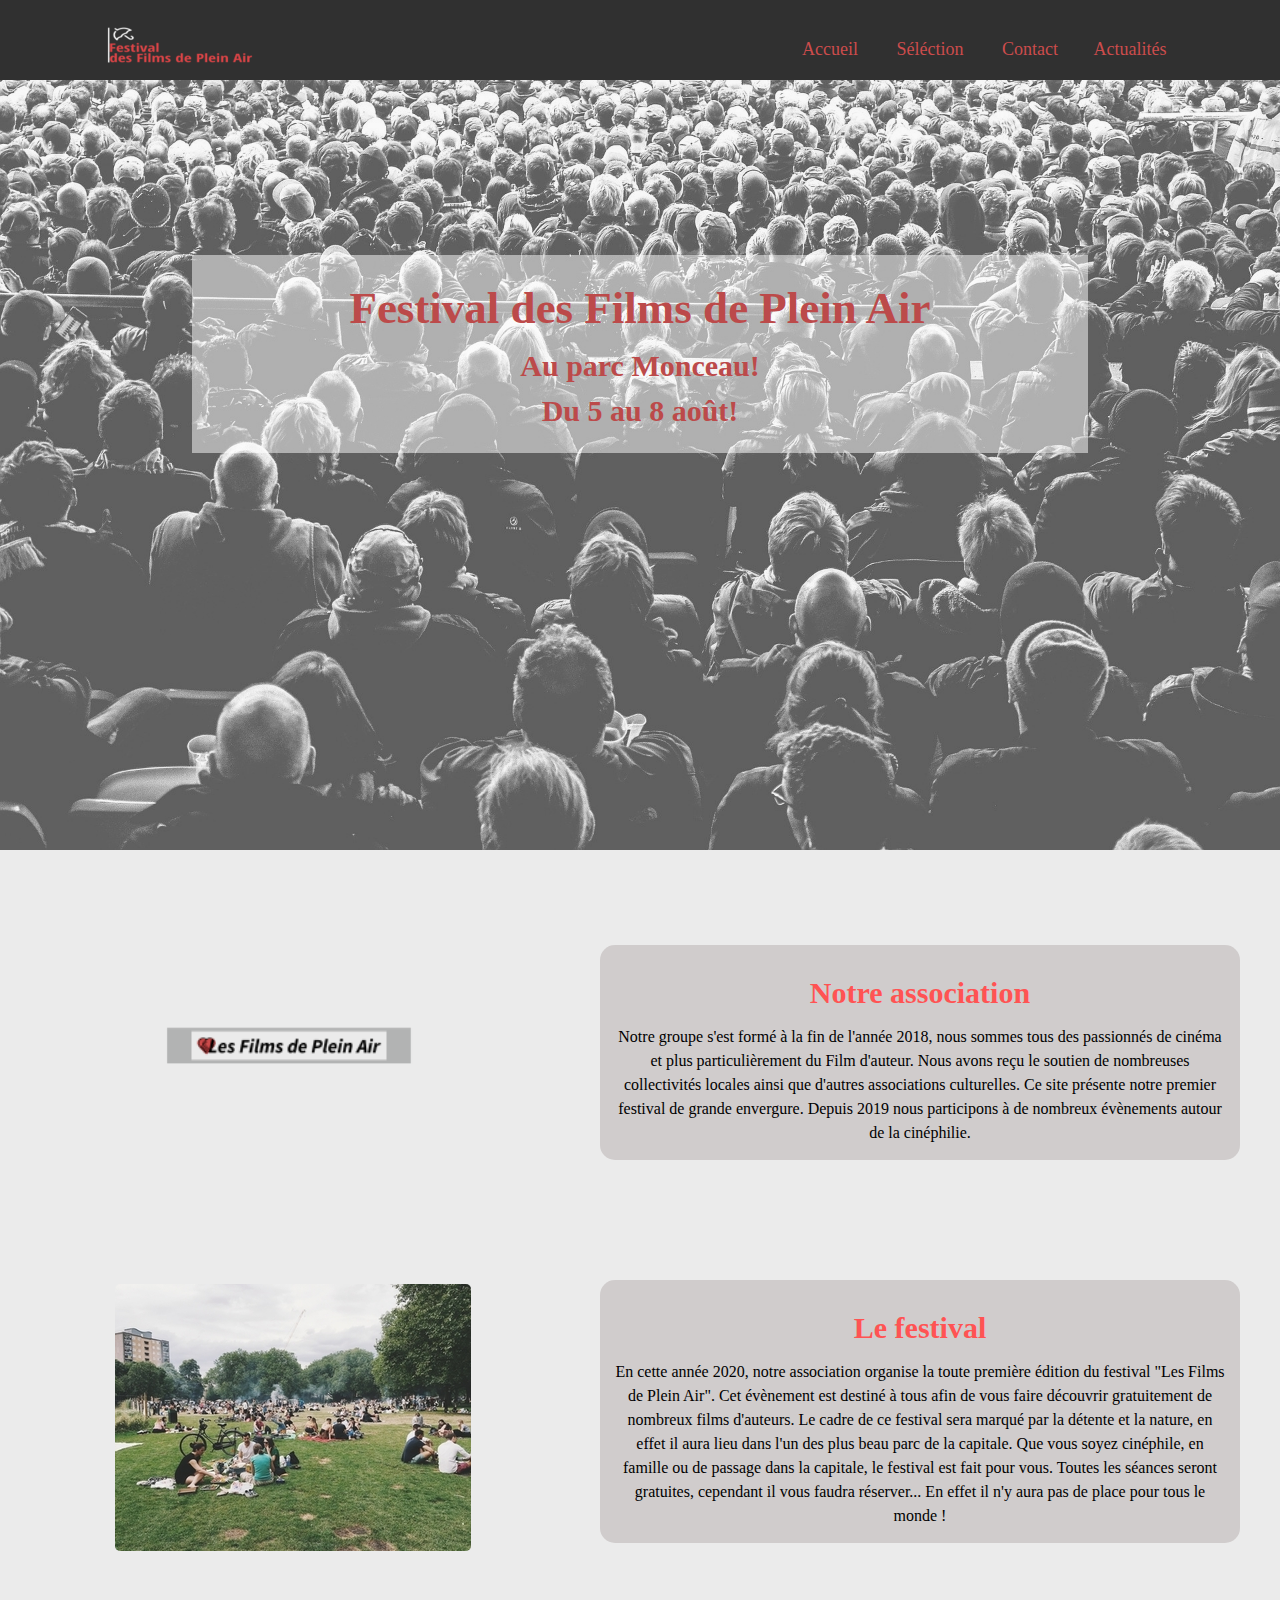
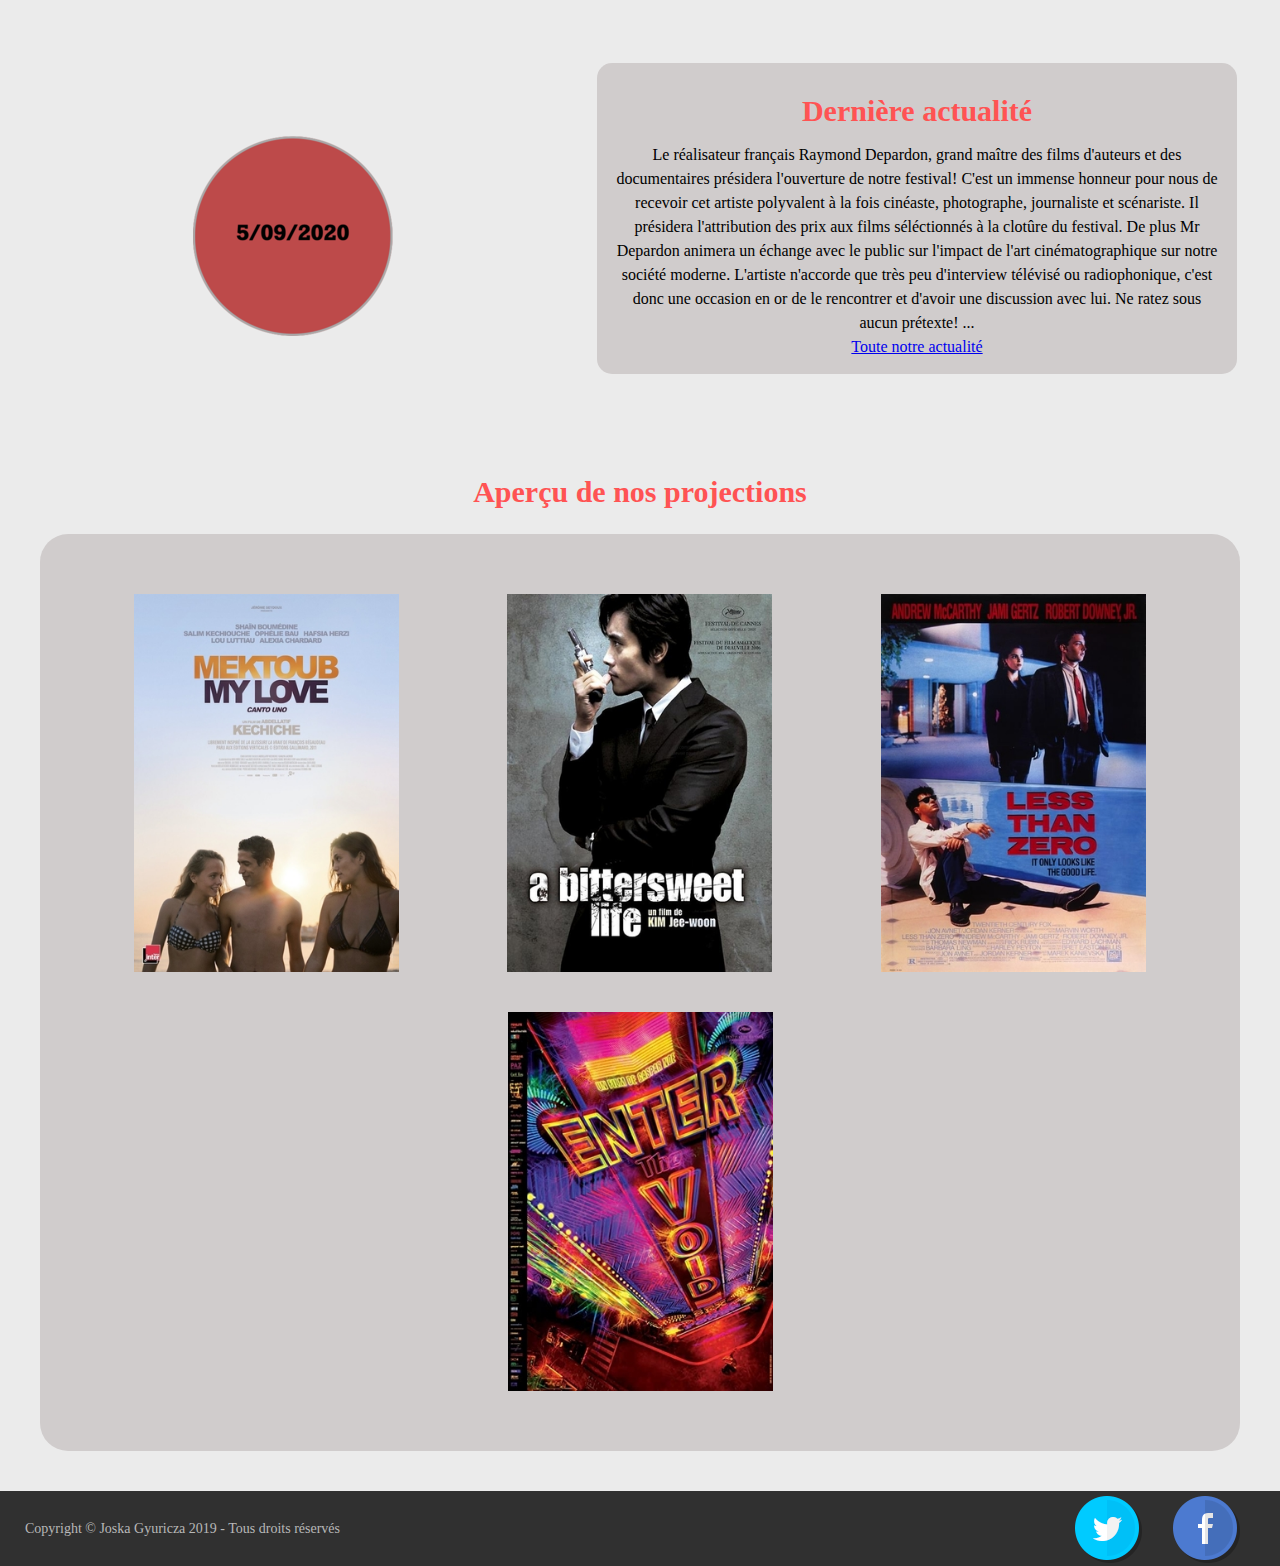
==== festival/index.html @ cb0e7408 "Initial commit" ====
<!DOCTYPE html>
<html lang="fr">
<head>
    <meta charset="utf-8">
    <meta name="viewport" content="width=device-width, initial-scale=1">
    <link rel="stylesheet"  href="css/reset.css">
    <link rel="stylesheet"   href="css/style_mobile.css">
    <link rel="stylesheet"  media="screen and (min-width: 500px)" href="css/style_tablet.css">
    <link rel="stylesheet"  media="screen and (min-width: 769px)"  href="css/style_V2.css">



    <title>festival des Films de Plein air</title>
</head>

<body>

<header class="navbar_complete">

    <a class="navbar_brand" href="index.html"><img src="images/logo/logo_festival2.png" alt="logo du festival"/></a>

    <nav class="navbar_collapse">
        <ul>
            <li><a href="index.html">Accueil</a></li>
            <li><a href="selection.html">Séléction</a></li>
            <li><a href="contact.html">Contact</a></li>
            <li><a href="actualites.html">Actualités</a></li>
        </ul>
    </nav>


</header>



<section class="head_picture">
    <img class="opacity_picture" src="images/logo/header.jpg" alt="image du festival">
    <div id="insert">
        <h1>Festival des Films de Plein Air</h1>
        <h2>Au parc Monceau!<br/>Du 5 au 8 août!</h2>
    </div>
</section>

<!-- Présentation du festival !-->


<article class="block-test">

    <img class="association_logo" src="images/logo/logo_association.png" alt="logo de l'association"/>

    <div class="block_text">
        <h3 class="title_general">Notre association</h3>
        <p>Notre groupe s'est formé à la fin de l'année 2018,
            nous sommes tous des passionnés de cinéma et plus
            particulièrement du Film d'auteur. Nous avons reçu
            le soutien de nombreuses collectivités locales ainsi que d'autres
            associations culturelles. Ce site présente notre premier
            festival de grande envergure. Depuis 2019 nous
            participons à de nombreux évènements autour de la cinéphilie.

        </p>
    </div>


</article>


<article class="block-test">

    <img class="festival_logo" src="images/logo/logo_event.jpg" alt="logo du festival"/>


    <div class="block_text">

        <h3 class="title_general">Le festival</h3>
        <p>En cette année 2020, notre association organise la toute première édition du festival "Les Films de
            Plein
            Air".
            Cet évènement est destiné à tous afin de vous faire découvrir gratuitement de nombreux films
            d'auteurs.
            Le cadre de ce festival sera marqué par la détente et la nature, en effet il aura lieu dans l'un des
            plus
            beau parc de la capitale. Que vous soyez cinéphile, en famille ou de passage dans la capitale, le
            festival
            est fait pour vous.
            Toutes les séances seront gratuites, cependant il vous faudra réserver... En effet il n'y aura pas de
            place
            pour tous le monde !</p>
    </div>

</article>

<article class="block-test">

    <img class="circle_actu" src="images/logo/circle_red.png" alt="cercle actu"/>


    <div class="block_text">

        <h3 class="title_general">Dernière actualité</h3>
        <p>Le réalisateur français Raymond Depardon, grand maître des films d'auteurs et des documentaires présidera
            l'ouverture de notre festival! C'est un immense honneur pour nous de recevoir cet artiste polyvalent à la
            fois
            cinéaste, photographe, journaliste et scénariste. Il présidera l'attribution des prix aux films
            séléctionnés à
            la clotûre du festival. De plus Mr Depardon animera un échange avec le public sur l'impact de l'art
            cinématographique sur notre société moderne. L'artiste n'accorde que très peu d'interview télévisé ou
            radiophonique, c'est donc une occasion en or de le rencontrer et d'avoir une discussion avec lui. Ne
            ratez
            sous aucun prétexte! ... <br> <a href="actualites.html"> Toute notre actualité </a>
        </p>
    </div>
</article>





<h3 class="title_general">Aperçu de nos projections</h3>

<section class="overview">

    <a class="overview_element" href="info_film.html">
        <img src="images/affiche/mektoub.jpg" alt="mektoub_my_love"/>
    </a>

    <a class="overview_element" href="bittersweet.html">
        <img src="images/affiche/bittersweet_life.jpg" alt="bittersweet_life">
    </a>
    <a class="overview_element" href="info_film.html">
        <img src="images/affiche/less_than_zero.jpg" alt="less_than_zero">
    </a>

    <a class="overview_element" href="info_film.html">
        <img src="images/affiche/enter_the_void.jpg" alt="less_than_zero">
    </a>


</section>
</body>
</html>


<footer class="footer_complete">

    <p class="copyright">Copyright © Joska Gyuricza 2019 - Tous droits réservés</p>
    <div class="footer_social">
        <a href="info_film.html"><img src="images/logo/logo_twitter.png" alt="twitter"></a>
        <a href="info_film.html"><img src="images/logo/logo_fb.png" alt="Facebook"></a>
    </div>


</footer>
---- festival/css/style_mobile.css ----
/****************************************************
 ****************************************************
 *                    COMMUNS À TOUTES LES PAGES
 ****************************************************
****************************************************/


/****************************************************
 *                    STYLE GÉNÉRAL
 ****************************************************/

body {
    font-family: Rockwell, serif;
    background-color: #EBEBEB;
}

.title_general {
    text-align: center;
    font-size: 30px;
    font-family: Rockwell, serif;
    color: #FF5353;
    text-decoration: none;
    margin: 10px 10px 10px 10px;
}

.title_page {
    text-align: center;
    font-size: 30px;
    font-family: Rockwell, serif;
    color: #FF5353;
    text-decoration: none;
    margin: 150px 10px 10px 10px;
}

.block_general {
    display: flex;
    flex-direction: row;
    justify-content: center;
    justify-self: center;
    align-items: center;
    margin: 40px;
    padding: 15px 60px;
}

.block-test {
    display: block;
    width: 100%;
    margin: 70px auto;
    text-align: center;
}

.block_text {
    display: inline-block;
    width: 85%;
    margin: 25px;
    padding: 15px;
    border-radius: 15px;
    background-color: #D0CCCC;
}

/****************************************************
 *                    HEADER
 ****************************************************/

.navbar_complete {
    position: fixed;
    top: 0;
    left: 0;
    width: 100%;
    padding: 0 20px;
    height: 110px;
    flex-direction: column;
    justify-content: flex-start;
    align-items: center;
    z-index: 99999;
    background-color: #303030;
    display: flex;
}

.navbar_brand {
    height: 80px;
    margin-top: -20px;
}

.navbar_collapse ul {
    display: flex;
    list-style-type: none;
    padding: 0;
}


.navbar_collapse li a {
    width: 90px;
    font-size: 17px;
    display: inline-block;
    text-decoration: none;
    font-family: Rockwell, serif;
    color: #CC4C4C;
    text-align: center;
}

.navbar_collapse li a:hover {
    color: #D94648;
    transition-duration: 0.8s;
}

/****************************************************
 *                    FOOTER
 ****************************************************/

.footer_complete {
    width: 100%;
    height: 75px;
    background-color: #303030;
    color: white;
    display: flex;
    flex-direction: row;
    justify-content: space-between;
    align-items: center;
}

.footer_social {
    display: inline-flex;
    margin-right: 15px;
}

.footer_social a {
    margin-right: 20px;
}

.copyright {
    color: #B8B8B8;
    font-family: Rockwell, serif;
    font-size: 14px;
    margin-left: 25px;
}


/****************************************************
 ****************************************************
 *               SPÉCIFITÉS PAGES
 ****************************************************
****************************************************/


/****************************************************
 *                    INDEX
 ****************************************************/

/***************IMAGE D'ACCUEIL**********************/
.head_picture {
    margin-top: 110px;
    font-family: Rockwell, serif;
    position: relative;
}

.opacity_picture {
    opacity: 0.7;
}

#insert {
    top: 18%;
    padding: 5px;
    width: 80%;
    position: absolute;
    left: 50%;
    transform: translate(-50%, 0);
    background-color: rgba(255, 255, 255, 0.5);
    color: #bc4a4a;
}

#insert h1 {
    font-size: 30px;
    line-height: 45px;
    text-align: center;
}

#insert h2 {
    font-size: 24px;
    line-height: 40px;
    text-align: center;
}

.title_page a {
    text-align: center;
    font-size: 30px;
    font-family: Rockwell, serif;
    color: #FF5353;
    text-decoration: none;
    margin: 150px 10px 10px 10px;
}

.title_general a {
    text-decoration: none;
    color: #bc4a4a;
}

.title_general a:hover {
    color: #D94648;
    transition-duration: 0.3s;
}

.subtitle {
    text-align: center;
    margin-top: -5px;
    font-size: 15px;
}

/*************** BLOCK ILLUSTRATION*******************/
.association_logo {
    display: inline-block;
    margin: 16px 40px;
    width: 260px;
    align-items: center;
    vertical-align: center;
}

.festival_logo {
    width: 70%;
    display: inline-block;
    border-radius: 5px;
}

.circle_actu {
    display: inline-block;
    margin: 16px auto;
    height: 200px;
    width: 200px;
}

/***************** OVERWIEW ***************************/
.overview {
    margin: 20px 10px 40px;
    padding: 20px;
    display: flex;
    flex-direction: row;
    flex-wrap: wrap;
    justify-content: space-around;
    border-radius: 28px;
    background-color: #D0CCCC;
}

.overview_element {
    width: 90%;
    margin: 10px;
    padding: 5px;
    border-radius: 1px;
    flex-shrink: 1;
}

.overview_element:hover {
    opacity: 0.65;
    transition-duration: 0.3s;
}

/****************************************************
 *                    SELECTION
 ****************************************************/

.selection {
    padding: 5px;
    display: flex;
    flex-wrap: wrap;
    margin: 30px 30px 60px 30px;
    background-color: #D0CCCC;
    border-radius: 15px;
}

.film_poster {
    margin: 20px 10px;
    padding: 10px;
    width: 90%;
    background-color: #B8B8B8;
    border-radius: 15px;
}

.film_poster h4 {
    font-size: 15px;
    margin-top: 10px;
    text-align: center;
}

.film_poster:hover {
    opacity: 0.65;
    transition-duration: 0.3s;
}

/****************************************************
 *                    PAGE INFO FILM
 ****************************************************/

.film_poster_spe {
    width: 70%;
    margin: 20px auto;
    border-radius: 10px;
    padding: 10px;
}

.film_poster_spe:hover {
    opacity: 0.8;
    transition-duration: 0.3s;
}

.block_movie {
    width: 90%;
    padding: 20px;
    display: flex;
    flex-direction: column;
    flex-wrap: wrap;
    justify-content: space-between;
    margin: 15px auto;
    background-color: #B8B8B8;
    border-radius: 15px;
}

.synopsis {
    text-align: left;
    margin: 10px 0;
}

.title_reservation {
    text-align: center;
    font-size: 26px;
    margin: 10px 0 25px 0;
    text-decoration: underline;
}

.real_act {
    text-align: left;
    color: #bc4a4a;
    opacity: 0.8;
    margin: 15px 0 25px 0;
}

.reservation_date {
    margin: 10px 0;
    text-align: center;
    font-size: 20px;
}

.button
{
    display: block;
    margin: 0 auto 20px auto;
    background-color: #bc4a4a;
    color: white;
    font-size: 28px;
    width: 190px;
    border-radius: 10px;
    border: 1px solid white;
    PADDING: 4px;
    text-align: center;
}

/****************************************************
*                    ACTUALITÉS
****************************************************/

/******************FIL D'ACTUALITÉ******************/
.block-news {
    display: block;
    width: 90%;
    padding: 5px;
    margin: 60px 25px;
    border-radius: 15px;
    background-color: #D0CCCC;
}

.title_news {
    text-align: center;
    font-size: 25px;
}


.block-news .title_general {
    font-size: 20px;
}

.subtitle {
    font-size: 15px;
}

.text_article {
    line-height: 25px;
    letter-spacing: 1px;
}

.picture_article {
    width: 45%;
    float: right;
    border: 1px solid inherit;
    border-radius: 5px;
    margin: 10px;
}

/****************************************************
 *                    PAGE ACTU SPÉ
 ****************************************************/

.picture_article_specific {

    width: 45%;
    float: right;
    border: 1px solid inherit;
    border-radius: 5px;
    margin: 10px;
}

/****************************************************
 *                    PAGE CONTACT
 ****************************************************/

.practicle_informations {
    width: 90%;
    display: block;
    justify-content: left;
    margin: 40px auto;
    padding: 15px;
    border-radius: 15px;
    background-color: #B8B8B8;
}

.practicle_informations h3 {
    color: #bc4a4a;
    margin: 10px 0;
}

/****************************************************
 *                    CONTACT
 ****************************************************/

.form_organization {

    padding: 25px 25px 25px 10%;
    width: 96%;
    font-size: 11px;
    display: flex;
    flex-direction: column;
    align-items: center;
    justify-content: space-around;
    margin: 40px auto;
    background-color: #B8B8B8;
    border-radius: 15px;
}
.info_contact
{
    width: 90%;
}

input {
    width: 130px;
    margin: 6px 0;
    border-radius: 5px;
    border: 1px solid grey;
}

.message {
    margin-top: -9px;
    width: 85%;
    margin-right: 3%;
}

textarea {

    border: 1px solid grey;
    border-radius: 5px;
    color: grey;
    margin-top: 25px;
    max-width: 262px;
    max-height: 102px;
}
.indication {
    font-size: 10px;
    color: red;
    font-style: italic;
}
---- festival/css/style_tablet.css ----
/****************************************************
 ****************************************************
 *                    COMMUNS À TOUTES LES PAGES
 ****************************************************
****************************************************/


/****************************************************
 *                    STYLE GÉNÉRAL
 ****************************************************/

.block_text {
    width: 70%;
}

.subtitle {
    font-size: 18px;
}

/****************************************************
 *                    HEADER
 ****************************************************/

.navbar_complete {
    height: 120px;
}

.navbar_collapse {
    height: 40px;
}

.navbar_collapse li a {
    width: 165px;
    font-size: 24px;
}


/****************************************************
 ****************************************************
 *               SPÉCIFITÉS PAGES
 ****************************************************
****************************************************/



/****************************************************
 *                    INDEX
 ****************************************************/


/***************IMAGE D'ACCUEIL**********************/
.head_picture {
    margin-top: 118px;
}

#insert {
    top: 28%;
    padding: 20px;
    width: 70%;
}


/*************** OVERVIEW***************************/

.overview_element
{
    width: 273px;
}

/*************** BLOCK ILLUSTRATION*****************/
.festival_logo {
    margin: 20px 100px;
}

/****************************************************
 *                    SELECTION
 ****************************************************/

.film_poster {
    margin: 20px 20px;
    width: 42%;
    font-size: 11px;
    align-items: center;
    padding: 25px;
}

.film_poster h4 {
    font-size: 19px;
}


/****************************************************
*                    ACTUALITÉS
****************************************************/

/******************FIL D'ACTUALITÉ******************/
.block-news {
    width: auto;
}

.picture_article {
    width: 200px;
}

/****************************************************
 *                    CONTACT
 ****************************************************/

.form_organization {
    width: 80%;
    padding: 25px;
    flex-direction:row;
}

input {
    width: 200px;
}

textarea {
    width: 200px;
    max-height: 120px;
    min-height: 120px;
    max-width: 290px;
    min-width: 200px;
}

.message {
    margin-top: -28px;
    margin-right: auto;
    width: auto;
}
---- festival/css/style_V2.css ----
/****************************************************
 ****************************************************
 *                    COMMUN À TOUTES LES PAGES
 ****************************************************
****************************************************/


/****************************************************
 *                    STYLE GÉNÉRAL
 ****************************************************/

.subtitle {
    font-size: 20px;
}

.block_text {
    width: 50%;
}

/****************************************************
 *                    HEADER
 ****************************************************/

.navbar_complete {
    height: 80px;
    padding: 0 100px;
    flex-direction: row;
    justify-content: space-between;
}

.navbar_collapse li a {
    width: 100px;
    font-size: 18px;
}

/****************************************************
 ****************************************************
 *                   SPÉCIFICITÉS/PAGES
 ****************************************************
****************************************************/


/****************************************************
 *                    INDEX
 ****************************************************/

/***************IMAGE D'ACCUEIL**********************/
.head_picture
{
    margin-top:0;
}

#insert {
    position: absolute;
    top: 30%;
    padding: 20px;
}

#insert h1 {
    line-height: inherit;
    font-size: 45px;
}

#insert h2 {
    line-height: 45px;
    font-size: 30px;
}

/*************** BLOCK ILLUSTRATION*******************/
.association_logo {
    margin: 72px 148px;
}

.festival_logo {
    margin: -30px 100px;
    width: auto;

}

.circle_actu {
    margin: 16px 175px;
}

/***************** OVERWIEW ***************************/
.overview {
    margin: 20px 40px 40px 40px;
    padding: 40px;
}

.overview_element {
    width: 275px;
    margin: 15px;
}

/****************************************************
 *                    SELECTION
 ****************************************************/

.selection {
    padding: 10px;
}

.film_poster {
    margin: 20px 35px;
    padding: 30px;
    width: auto;
}

.film_poster h4 {
    margin-top: 35px;
}

/****************************************************
 *                    PAGE INFO FILM
 ****************************************************/

.film_poster_spe {
    margin: 20px auto;
    border-radius: 10px;
    padding: 10px;
    width: 340px;
}

.block_movie {
    padding: 35px;
    width: 70%;
}

/****************************************************
*                    ACTUALITÉS
****************************************************/

.block-news {
    width: 800px;
    margin: 25px auto;
    padding: 15px;
}

.picture_article {
    width: 230px;
}

.text_article {
    line-height: 30px;
}

/****************************************************
 *                    PAGE ACTU SPÉ
 ****************************************************/

.picture_article_specific {
    width: 230px;
}

/****************************************************
 *                    PAGE CONTACT
 ****************************************************/

.practicle_informations {
    width: 80%;
}

/****************************************************
 *                    CONTACT
 ****************************************************/

.form_organization {
    padding: 60px;
    width: 60%;
    font-size: 14px;
}

input {
    width: 286px;
}

textarea {
    max-height: 136px;
    min-height: 136px;
    max-width: 450px;
    min-width: 296px;
}

.indication {
    font-size: 10px;
    color: red;
    font-style: italic;
}
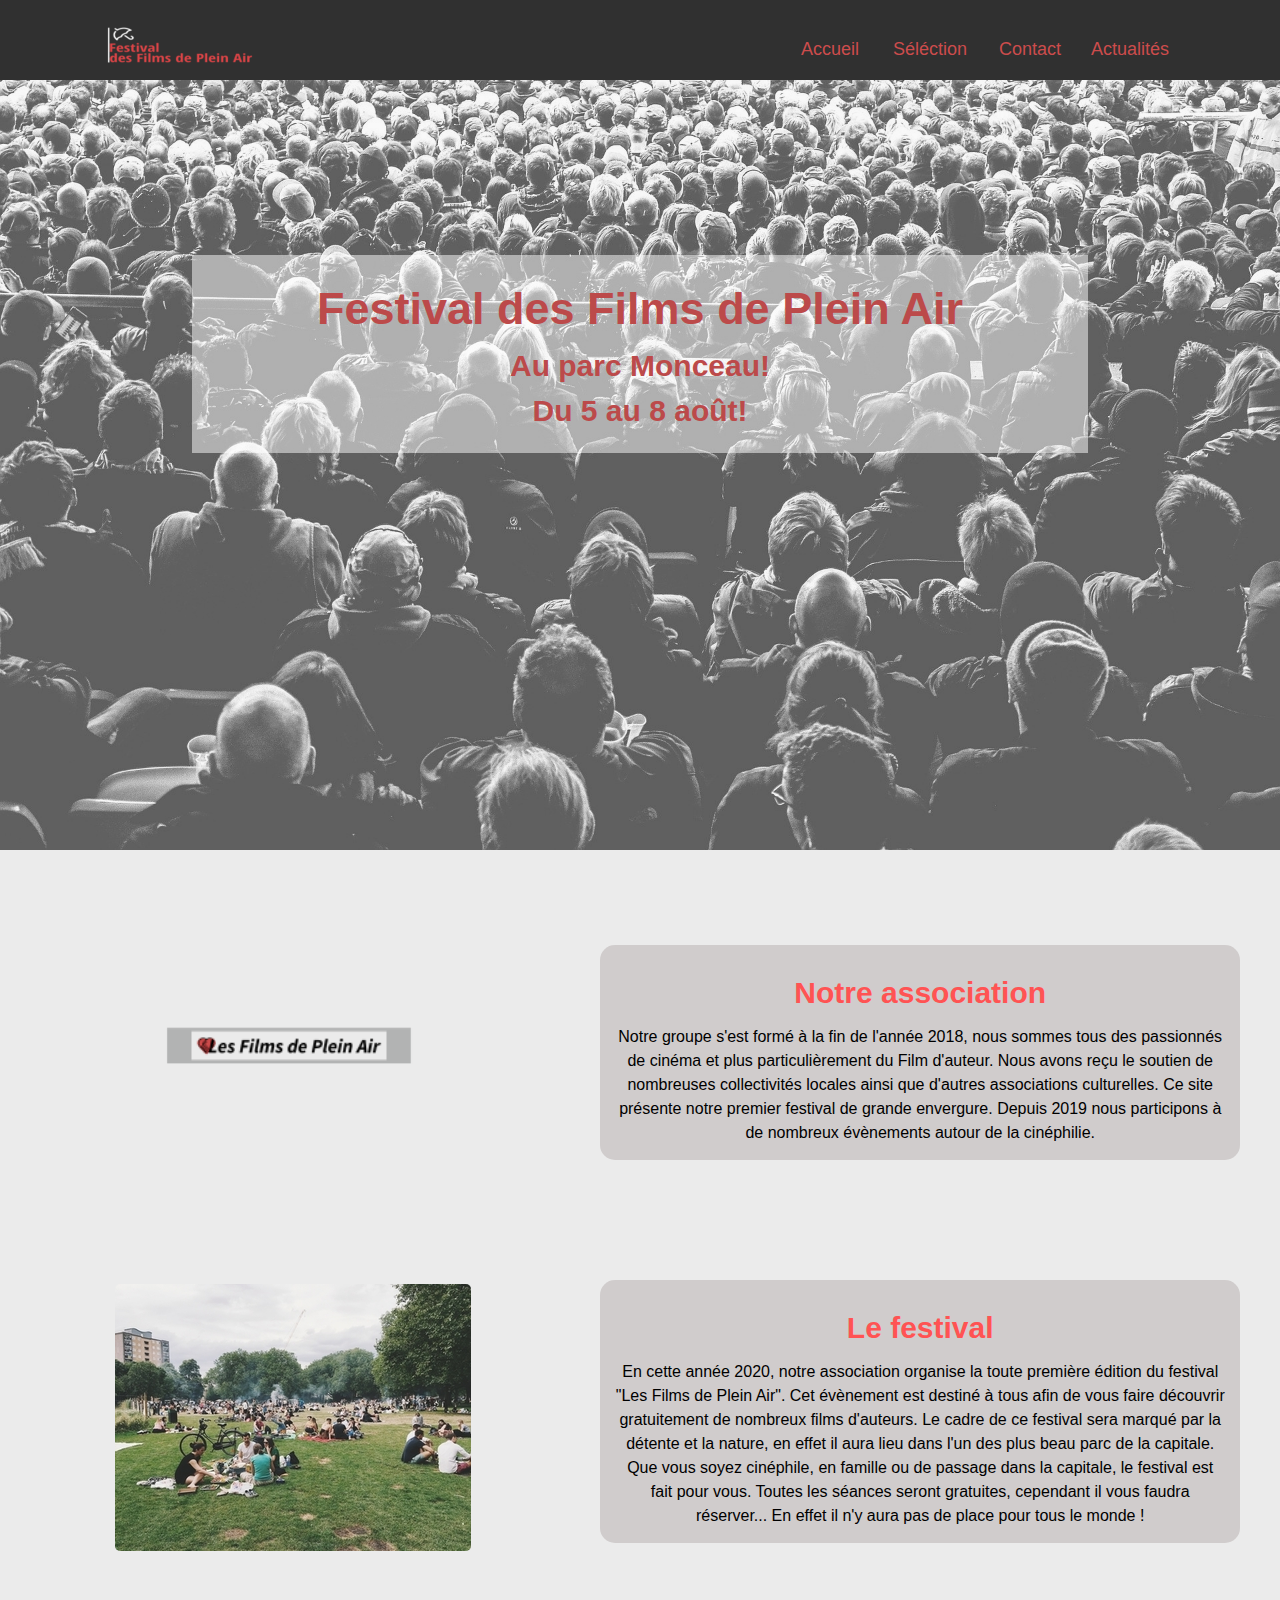
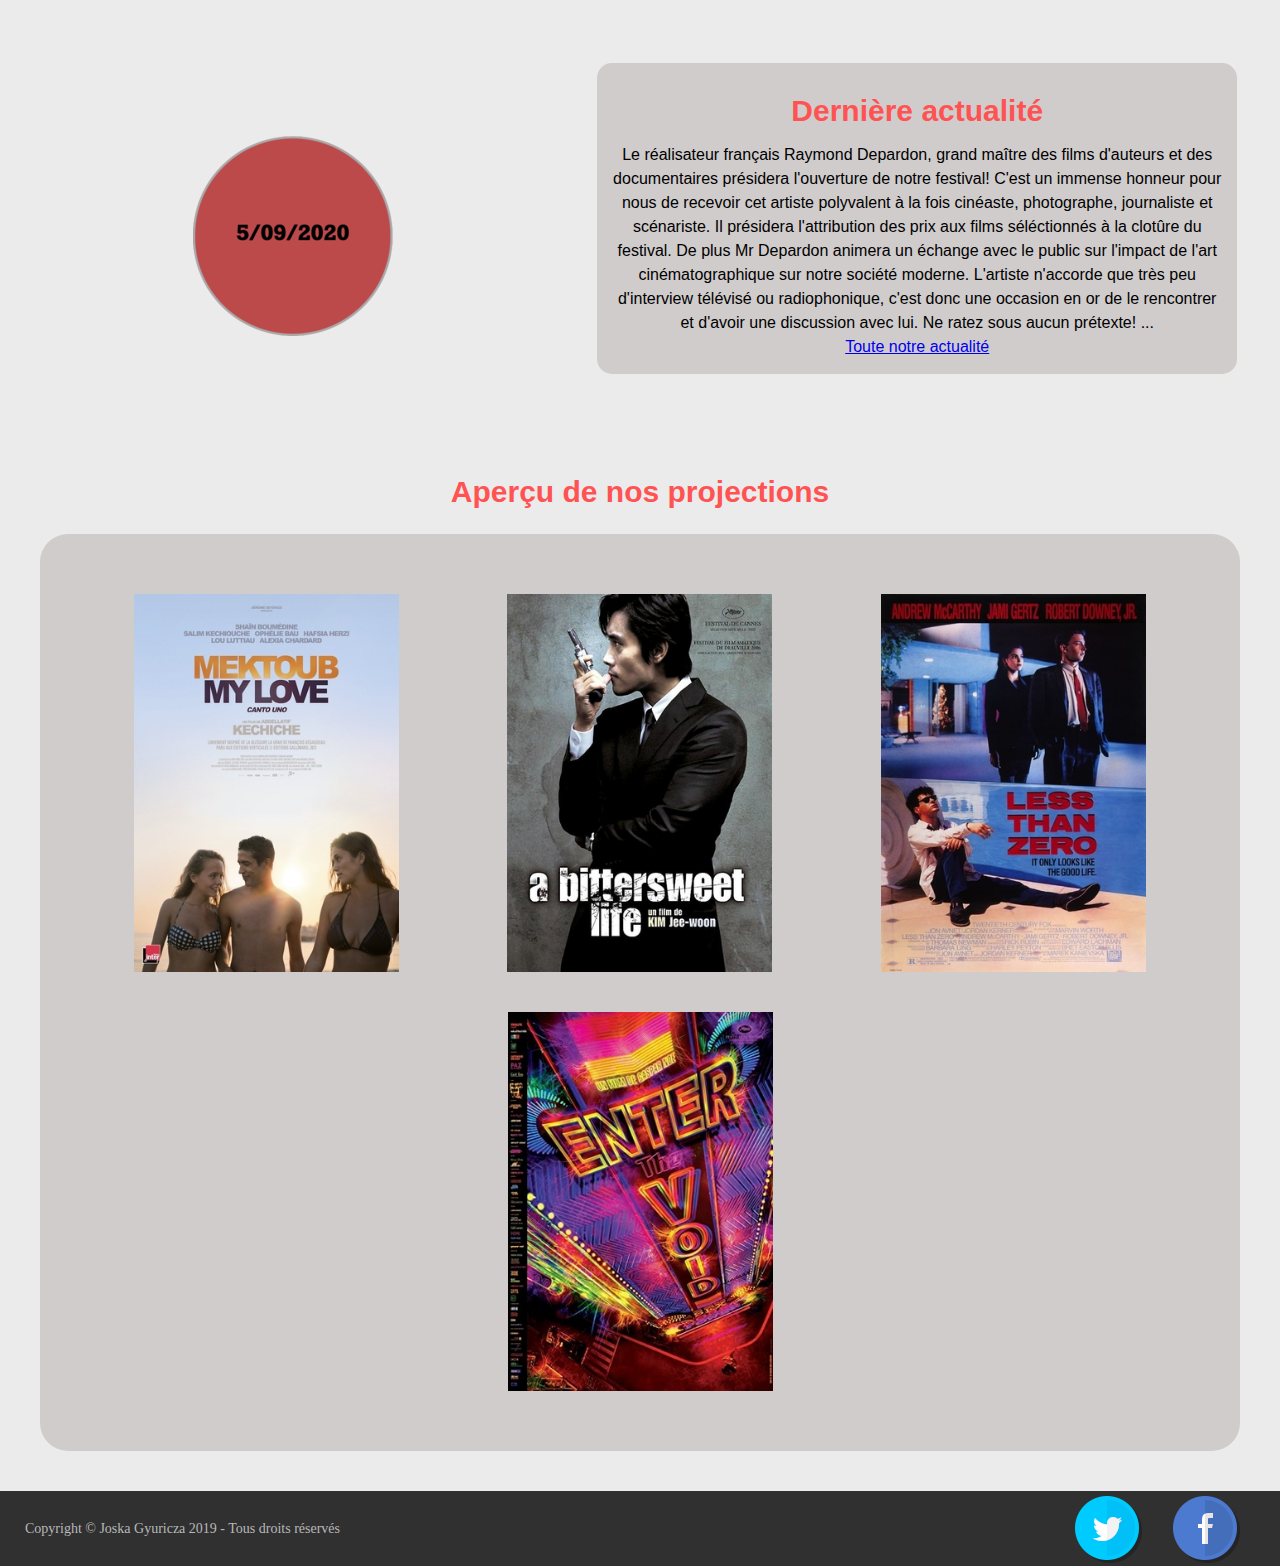
==== commit 43519a49: "Correct CSS" ====
--- a/festival/index.html
+++ b/festival/index.html
@@ -5,6 +5,9 @@
 <head>
     <meta charset="utf-8">
     <meta name="viewport" content="width=device-width, initial-scale=1">
+    <link rel="preconnect" href="https://fonts.googleapis.com">
+    <link rel="preconnect" href="https://fonts.gstatic.com" crossorigin>
+    <link href="https://fonts.googleapis.com/css2?family=Kameron:wght@400;700&display=swap" rel="stylesheet">
     <link rel="stylesheet"  href="css/reset.css">
     <link rel="stylesheet"   href="css/style_mobile.css">
     <link rel="stylesheet"  media="screen and (min-width: 500px)" href="css/style_tablet.css">
--- a/festival/css/style_mobile.css
+++ b/festival/css/style_mobile.css
@@ -10,14 +10,14 @@
  ****************************************************/
 
 body {
-    font-family: Rockwell, serif;
+    font-family: "Memphis", sans-serif;
     background-color: #EBEBEB;
 }
 
 .title_general {
     text-align: center;
     font-size: 30px;
-    font-family: Rockwell, serif;
+    font-family: "Memphis", sans-serif;
     color: #FF5353;
     text-decoration: none;
     margin: 10px 10px 10px 10px;
@@ -26,7 +26,7 @@
 .title_page {
     text-align: center;
     font-size: 30px;
-    font-family: Rockwell, serif;
+    font-family:"Memphis" , serif;
     color: #FF5353;
     text-decoration: none;
     margin: 150px 10px 10px 10px;
@@ -94,7 +94,7 @@
     font-size: 17px;
     display: inline-block;
     text-decoration: none;
-    font-family: Rockwell, serif;
+    font-family:"Memphis" , sans-serif;
     color: #CC4C4C;
     text-align: center;
 }
@@ -130,7 +130,7 @@
 
 .copyright {
     color: #B8B8B8;
-    font-family: Rockwell, serif;
+    font-family: "Memphis" , serif;
     font-size: 14px;
     margin-left: 25px;
 }
@@ -150,7 +150,7 @@
 /***************IMAGE D'ACCUEIL**********************/
 .head_picture {
     margin-top: 110px;
-    font-family: Rockwell, serif;
+    font-family:"Memphis" , sans-serif;
     position: relative;
 }
 
@@ -184,7 +184,7 @@
 .title_page a {
     text-align: center;
     font-size: 30px;
-    font-family: Rockwell, serif;
+    font-family:"Memphis" , serif;
     color: #FF5353;
     text-decoration: none;
     margin: 150px 10px 10px 10px;
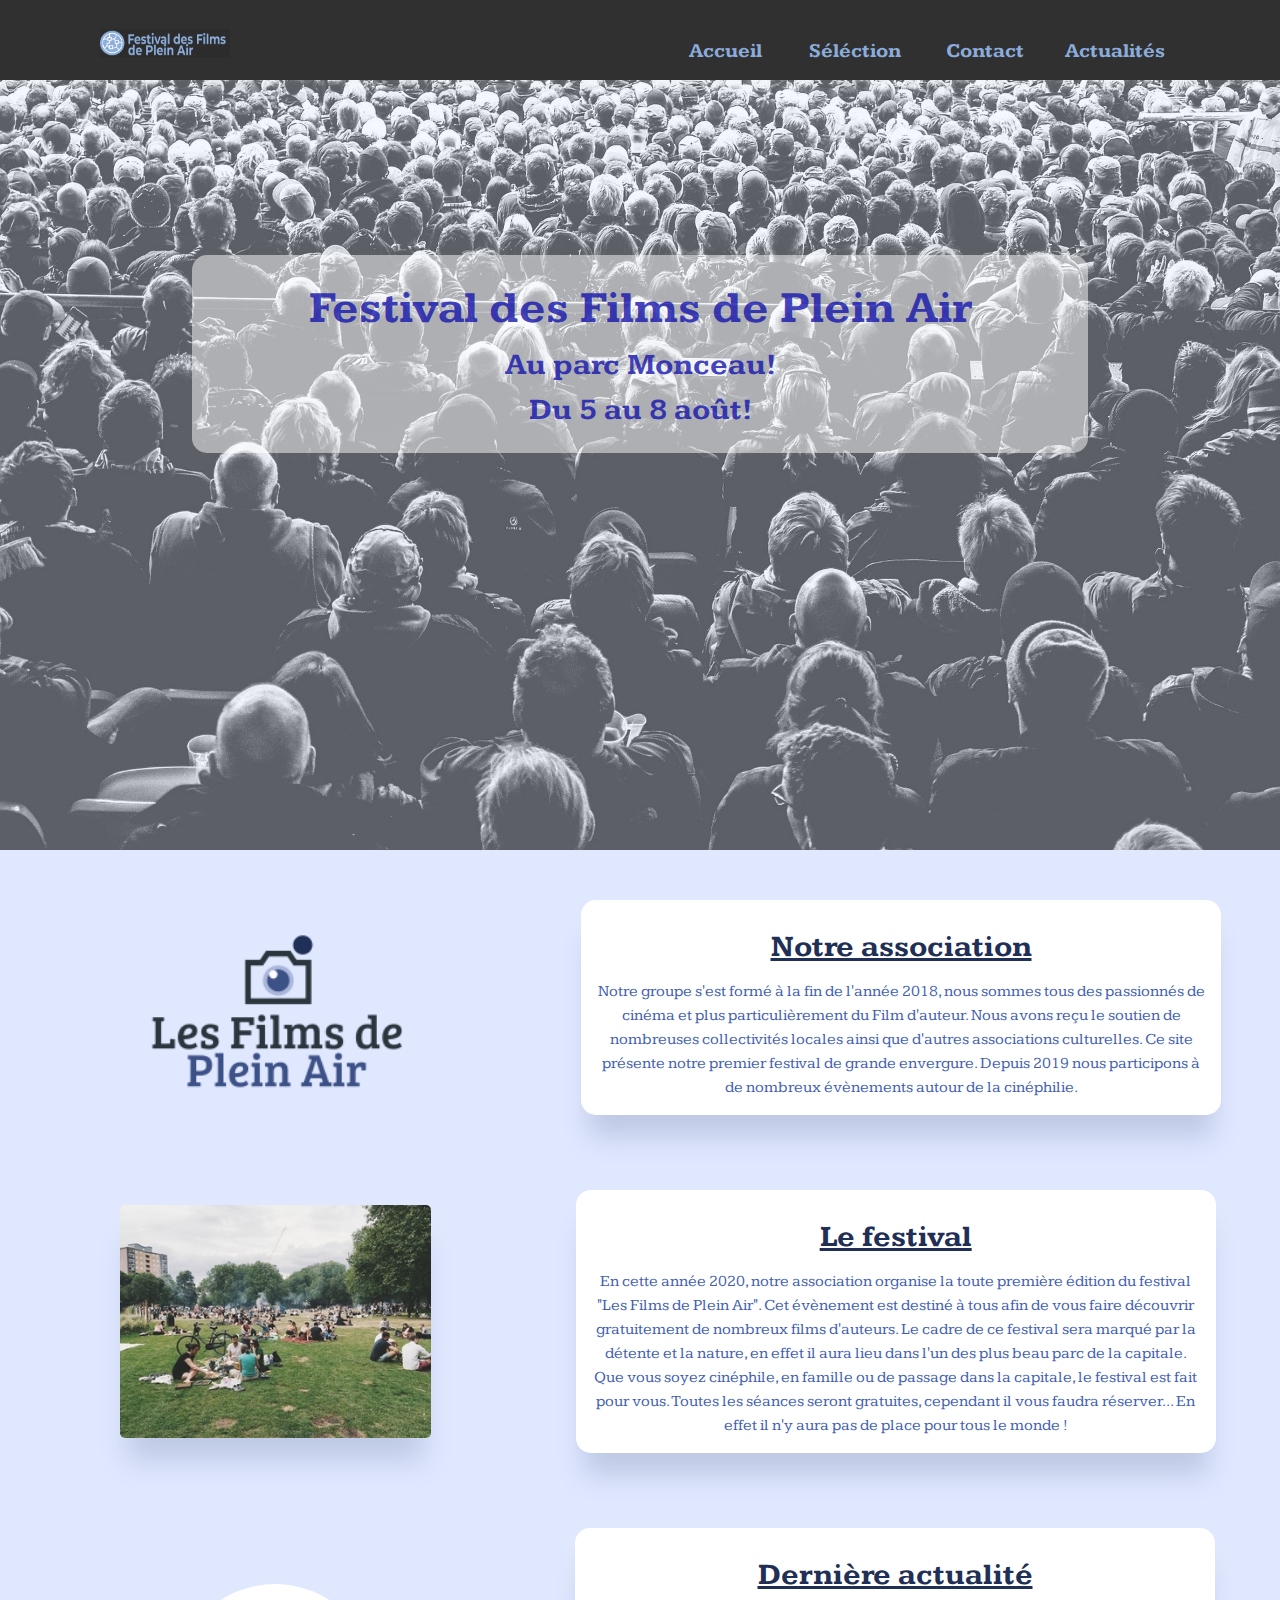
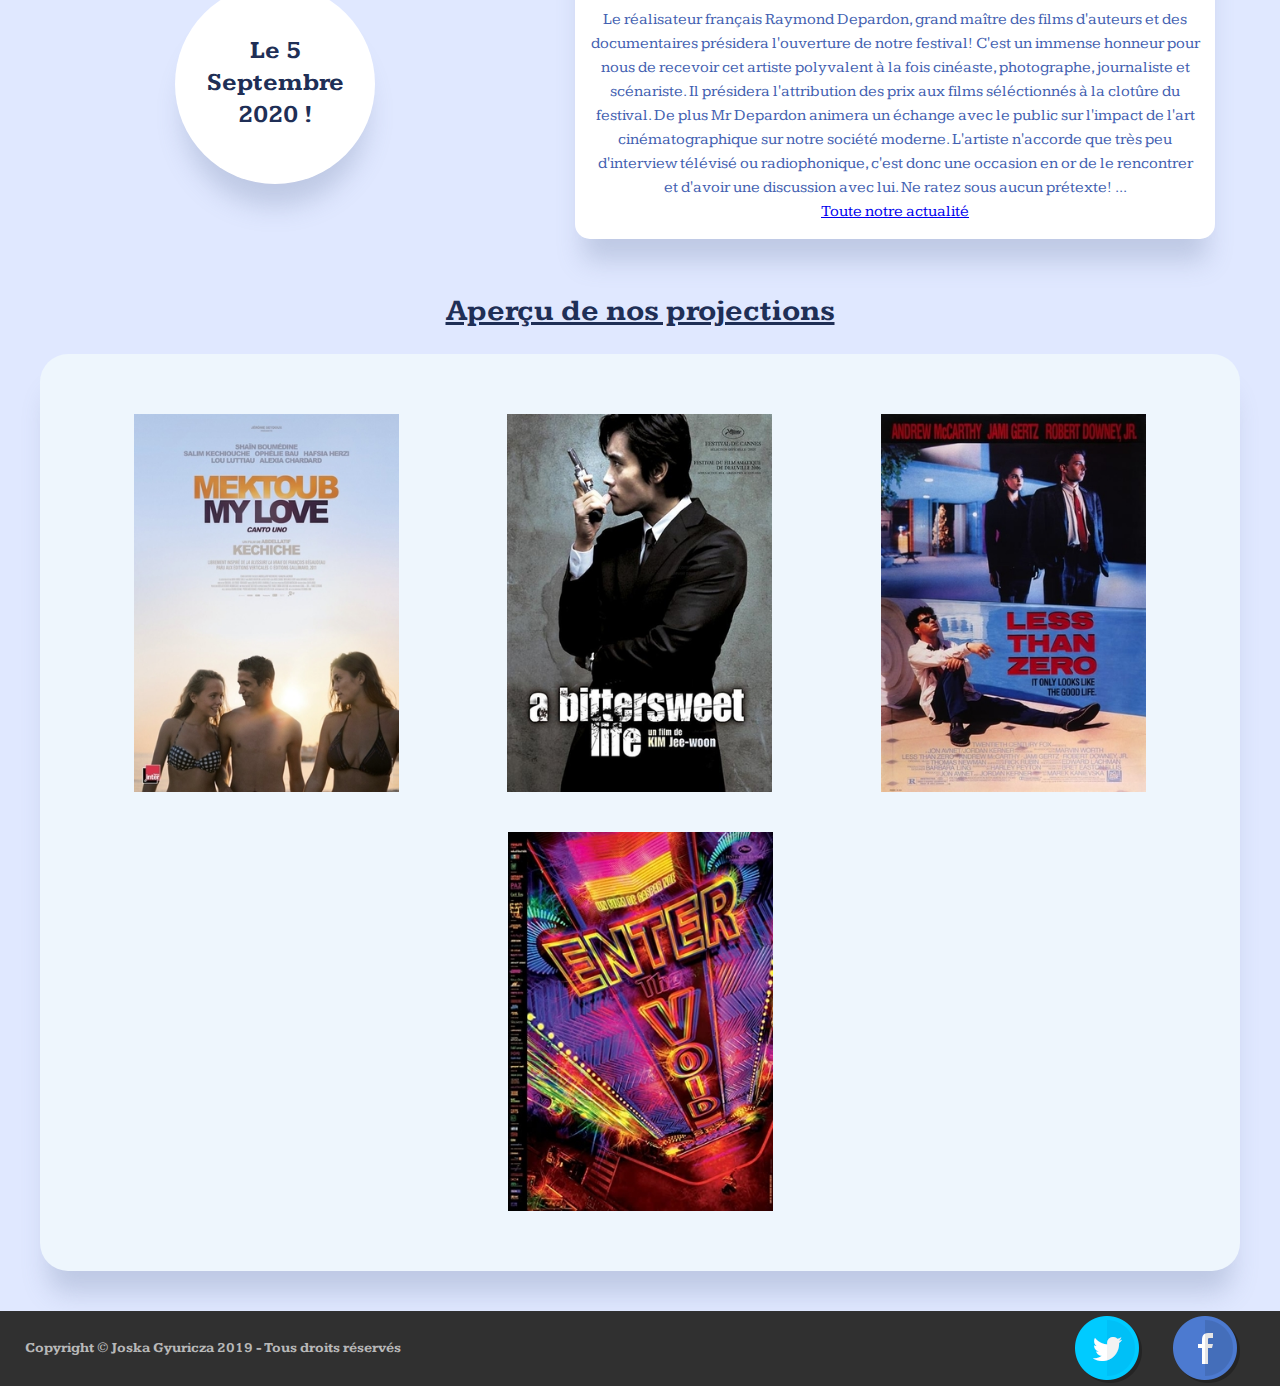
==== commit 6e06ce22: "change design" ====
--- a/festival/index.html
+++ b/festival/index.html
@@ -97,7 +97,9 @@
 
 <article class="block-test">
 
-    <img class="circle_actu" src="images/logo/circle_red.png" alt="cercle actu"/>
+    <div class="circle_actu">
+        <div class="text">Le 5 Septembre 2020 ! </div>
+    </div>
 
 
     <div class="block_text">
--- a/festival/css/style_mobile.css
+++ b/festival/css/style_mobile.css
@@ -10,25 +10,42 @@
  ****************************************************/
 
 body {
-    font-family: "Memphis", sans-serif;
-    background-color: #EBEBEB;
+    font-family: Memphis,"Kameron", sans-serif;
+    background-color: hsl(225, 100%, 94%);
+    font-weight: 700;
 }
 
 .title_general {
     text-align: center;
     font-size: 30px;
-    font-family: "Memphis", sans-serif;
-    color: #FF5353;
+    font-family: Memphis, "Kameron", sans-serif;
+    color: hsl(223, 47%, 23%);
+    text-decoration: underline;
+    margin: 10px 10px 10px 10px;
+}
+
+
+.block-news a{
+ color:hsl(245, 75%, 52%);
     text-decoration: none;
-    margin: 10px 10px 10px 10px;
+    font-weight: 400;
+    border-bottom: 1px solid transparent;
+}
+
+.block-news a:hover{
+    border-bottom: 2px solid hsl(245, 75%, 52%) ;
+    font-weight: 700;
+    margin-left: 2px;
+
+    transition: 0.5s;
 }
 
 .title_page {
     text-align: center;
     font-size: 30px;
-    font-family:"Memphis" , serif;
-    color: #FF5353;
-    text-decoration: none;
+    font-family:Memphis,"Kameron" ,sans-serif;
+    color: hsl(223, 47%, 23%);
+    text-decoration: underline;
     margin: 150px 10px 10px 10px;
 }
 
@@ -45,7 +62,7 @@
 .block-test {
     display: block;
     width: 100%;
-    margin: 70px auto;
+    margin: 25px auto;
     text-align: center;
 }
 
@@ -55,7 +72,10 @@
     margin: 25px;
     padding: 15px;
     border-radius: 15px;
-    background-color: #D0CCCC;
+    box-shadow: 0 1.875em 1.6em -0.5em hsla(224, 23%, 55%, 0.3);
+    background-color: white;
+    color: hsl(225, 45%, 48%);
+    font-weight:400 ;
 }
 
 /****************************************************
@@ -94,14 +114,21 @@
     font-size: 17px;
     display: inline-block;
     text-decoration: none;
-    font-family:"Memphis" , sans-serif;
-    color: #CC4C4C;
-    text-align: center;
+    font-family:Memphis,"Kameron" , sans-serif;
+    color: hsl(215, 51%, 70%);
+    text-align: center;
+    border: none;
 }
 
 .navbar_collapse li a:hover {
-    color: #D94648;
-    transition-duration: 0.8s;
+    color: hsl(215, 51%, 70%);
+    transition-duration: 0.3s;
+    font-size: 20px;
+    border: none;
+}
+
+.navbar_brand img{
+    height: 130px;
 }
 
 /****************************************************
@@ -130,7 +157,7 @@
 
 .copyright {
     color: #B8B8B8;
-    font-family: "Memphis" , serif;
+    font-family: Memphis,"Kameron" ,sans-serif;
     font-size: 14px;
     margin-left: 25px;
 }
@@ -150,7 +177,7 @@
 /***************IMAGE D'ACCUEIL**********************/
 .head_picture {
     margin-top: 110px;
-    font-family:"Memphis" , sans-serif;
+    font-family: Memphis,"Kameron" , sans-serif;
     position: relative;
 }
 
@@ -166,8 +193,17 @@
     left: 50%;
     transform: translate(-50%, 0);
     background-color: rgba(255, 255, 255, 0.5);
-    color: #bc4a4a;
-}
+    border-radius: 15px;
+    color: rgba(19, 19, 172, 0.8);
+}
+
+#insert:hover{
+    background-color: rgba(255, 255, 255, 0.9);
+    transition: 0.4s;
+
+}
+
+
 
 #insert h1 {
     font-size: 30px;
@@ -184,8 +220,8 @@
 .title_page a {
     text-align: center;
     font-size: 30px;
-    font-family:"Memphis" , serif;
-    color: #FF5353;
+    font-family:Memphis,"Kameron" ,sans-serif;
+    color: hsl(223, 47%, 23%);
     text-decoration: none;
     margin: 150px 10px 10px 10px;
 }
@@ -223,9 +259,33 @@
 
 .circle_actu {
     display: inline-block;
+    vertical-align: middle;
     margin: 16px auto;
     height: 200px;
     width: 200px;
+    background-color: white;
+    border-radius: 999px;
+    box-shadow: 0 1.875em 1.6em -0.5em hsla(224, 23%, 55%, 0.3);
+}
+
+.circle_actu:hover{
+    background-color: hsl(245, 75%, 52%);
+    transition: 0.3s ease-in-out;
+}
+
+.circle_actu:hover .text{
+    color: white;
+    transition: 0.3s ease-in-out;
+}
+
+.text{
+    width: 170px;
+    margin: 51px auto;
+    font-size: 25px;
+    color: hsl(223, 47%, 23%);
+    font-weight: 700;
+    line-height: 32px;
+
 }
 
 /***************** OVERWIEW ***************************/
@@ -237,7 +297,8 @@
     flex-wrap: wrap;
     justify-content: space-around;
     border-radius: 28px;
-    background-color: #D0CCCC;
+    background-color: #eef6fd;
+    box-shadow: 0 1.875em 1.6em -0.5em hsla(224, 23%, 55%, 0.3);
 }
 
 .overview_element {
@@ -262,15 +323,16 @@
     display: flex;
     flex-wrap: wrap;
     margin: 30px 30px 60px 30px;
-    background-color: #D0CCCC;
+    background-color: hsl(225, 100%, 94%);
     border-radius: 15px;
 }
 
 .film_poster {
     margin: 20px 10px;
-    padding: 10px;
-    width: 90%;
-    background-color: #B8B8B8;
+    padding: 20px;
+    width: 100%;
+    background-color: white;
+    box-shadow: 0 1.875em 1.6em -0.5em hsla(224, 23%, 55%, 0.3);
     border-radius: 15px;
 }
 
@@ -281,9 +343,10 @@
 }
 
 .film_poster:hover {
-    opacity: 0.65;
-    transition-duration: 0.3s;
-}
+    opacity: 0.6;
+    transition-duration: 0.4s;
+}
+
 
 /****************************************************
  *                    PAGE INFO FILM
@@ -308,9 +371,12 @@
     flex-direction: column;
     flex-wrap: wrap;
     justify-content: space-between;
-    margin: 15px auto;
-    background-color: #B8B8B8;
-    border-radius: 15px;
+    margin: 30px auto;
+    background-color: white;
+    border-radius: 15px;
+    overflow: hidden;
+    box-shadow: 0 1.875em 1.6em -0.5em hsla(224, 23%, 55%, 0.3);
+    color: hsl(225, 45%, 48%);
 }
 
 .synopsis {
@@ -323,11 +389,12 @@
     font-size: 26px;
     margin: 10px 0 25px 0;
     text-decoration: underline;
+    color: hsl(223, 47%, 23%);
 }
 
 .real_act {
     text-align: left;
-    color: #bc4a4a;
+    color: hsl(215, 46%, 52%);
     opacity: 0.8;
     margin: 15px 0 25px 0;
 }
@@ -336,13 +403,14 @@
     margin: 10px 0;
     text-align: center;
     font-size: 20px;
+    color: hsl(223, 47%, 23%);
 }
 
 .button
 {
     display: block;
     margin: 0 auto 20px auto;
-    background-color: #bc4a4a;
+    background-color:  hsl(223, 47%, 23%);
     color: white;
     font-size: 28px;
     width: 190px;
@@ -363,7 +431,9 @@
     padding: 5px;
     margin: 60px 25px;
     border-radius: 15px;
-    background-color: #D0CCCC;
+    box-shadow: 0 1.875em 1.6em -0.5em hsla(224, 23%, 55%, 0.3);
+    background-color: white;
+    color: hsl(225, 45%, 48%);
 }
 
 .title_news {
@@ -377,12 +447,16 @@
 }
 
 .subtitle {
-    font-size: 15px;
+    font-size: 18px;
+    color: #1b1938;
+    font-weight: 400;
+    margin-top: 20px;
 }
 
 .text_article {
     line-height: 25px;
     letter-spacing: 1px;
+    font-weight: 400;
 }
 
 .picture_article {
@@ -417,11 +491,14 @@
     margin: 40px auto;
     padding: 15px;
     border-radius: 15px;
-    background-color: #B8B8B8;
+    background-color: white;
+    box-shadow: 0 1.875em 1.6em -0.5em hsla(224, 23%, 55%, 0.3);
+    color: hsl(225, 45%, 48%);
+    font-weight: 400;
 }
 
 .practicle_informations h3 {
-    color: #bc4a4a;
+    color:hsl(223, 47%, 23%);
     margin: 10px 0;
 }
 
@@ -432,6 +509,7 @@
 .form_organization {
 
     padding: 25px 25px 25px 10%;
+    box-shadow: 0 1.875em 1.6em -0.5em hsla(224, 23%, 55%, 0.3);
     width: 96%;
     font-size: 11px;
     display: flex;
@@ -439,7 +517,7 @@
     align-items: center;
     justify-content: space-around;
     margin: 40px auto;
-    background-color: #B8B8B8;
+    background-color: white;
     border-radius: 15px;
 }
 .info_contact
@@ -452,6 +530,7 @@
     margin: 6px 0;
     border-radius: 5px;
     border: 1px solid grey;
+    color: hsl(223, 47%, 23%);
 }
 
 .message {
@@ -468,6 +547,7 @@
     margin-top: 25px;
     max-width: 262px;
     max-height: 102px;
+
 }
 .indication {
     font-size: 10px;
--- a/festival/css/style_tablet.css
+++ b/festival/css/style_tablet.css
@@ -99,7 +99,9 @@
 }
 
 .picture_article {
-    width: 200px;
+    max-width: 100px;
+    height: 100px;
+    margin-top: -10px;
 }
 
 /****************************************************
--- a/festival/css/style_V2.css
+++ b/festival/css/style_V2.css
@@ -29,8 +29,13 @@
 }
 
 .navbar_collapse li a {
-    width: 100px;
-    font-size: 18px;
+    width: 130px;
+    font-size: 20px;
+}
+
+.navbar_collapse li a:hover {
+    width: 130px;
+    font-size: 23px;
 }
 
 /****************************************************
@@ -66,15 +71,24 @@
     font-size: 30px;
 }
 
+.block-test {
+    display: flex;
+    flex-direction: row;
+    align-items: center;
+    margin: 25px 0;
+    text-align: center;
+}
+
 /*************** BLOCK ILLUSTRATION*******************/
 .association_logo {
-    margin: 72px 148px;
+    margin: -30px 148px;
 }
 
 .festival_logo {
-    margin: -30px 100px;
+    margin: -20px 120px;
     width: auto;
-
+    box-shadow: 0 1.875em 1.6em -0.5em hsla(224, 23%, 55%, 0.3);
+    height: 233px;
 }
 
 .circle_actu {
@@ -132,7 +146,7 @@
 
 .block-news {
     width: 800px;
-    margin: 25px auto;
+    margin: 40px auto;
     padding: 15px;
 }
 
@@ -171,7 +185,15 @@
 }
 
 input {
-    width: 286px;
+    width: 300px;
+    margin: 10px 0;
+}
+
+input {
+
+    margin: 6px 0;
+    border-radius: 5px;
+    border: 1px solid grey;
 }
 
 textarea {
@@ -186,3 +208,8 @@
     color: red;
     font-style: italic;
 }
+
+.navbar_brand {
+    margin-top: 5px;
+    height: initial;
+}
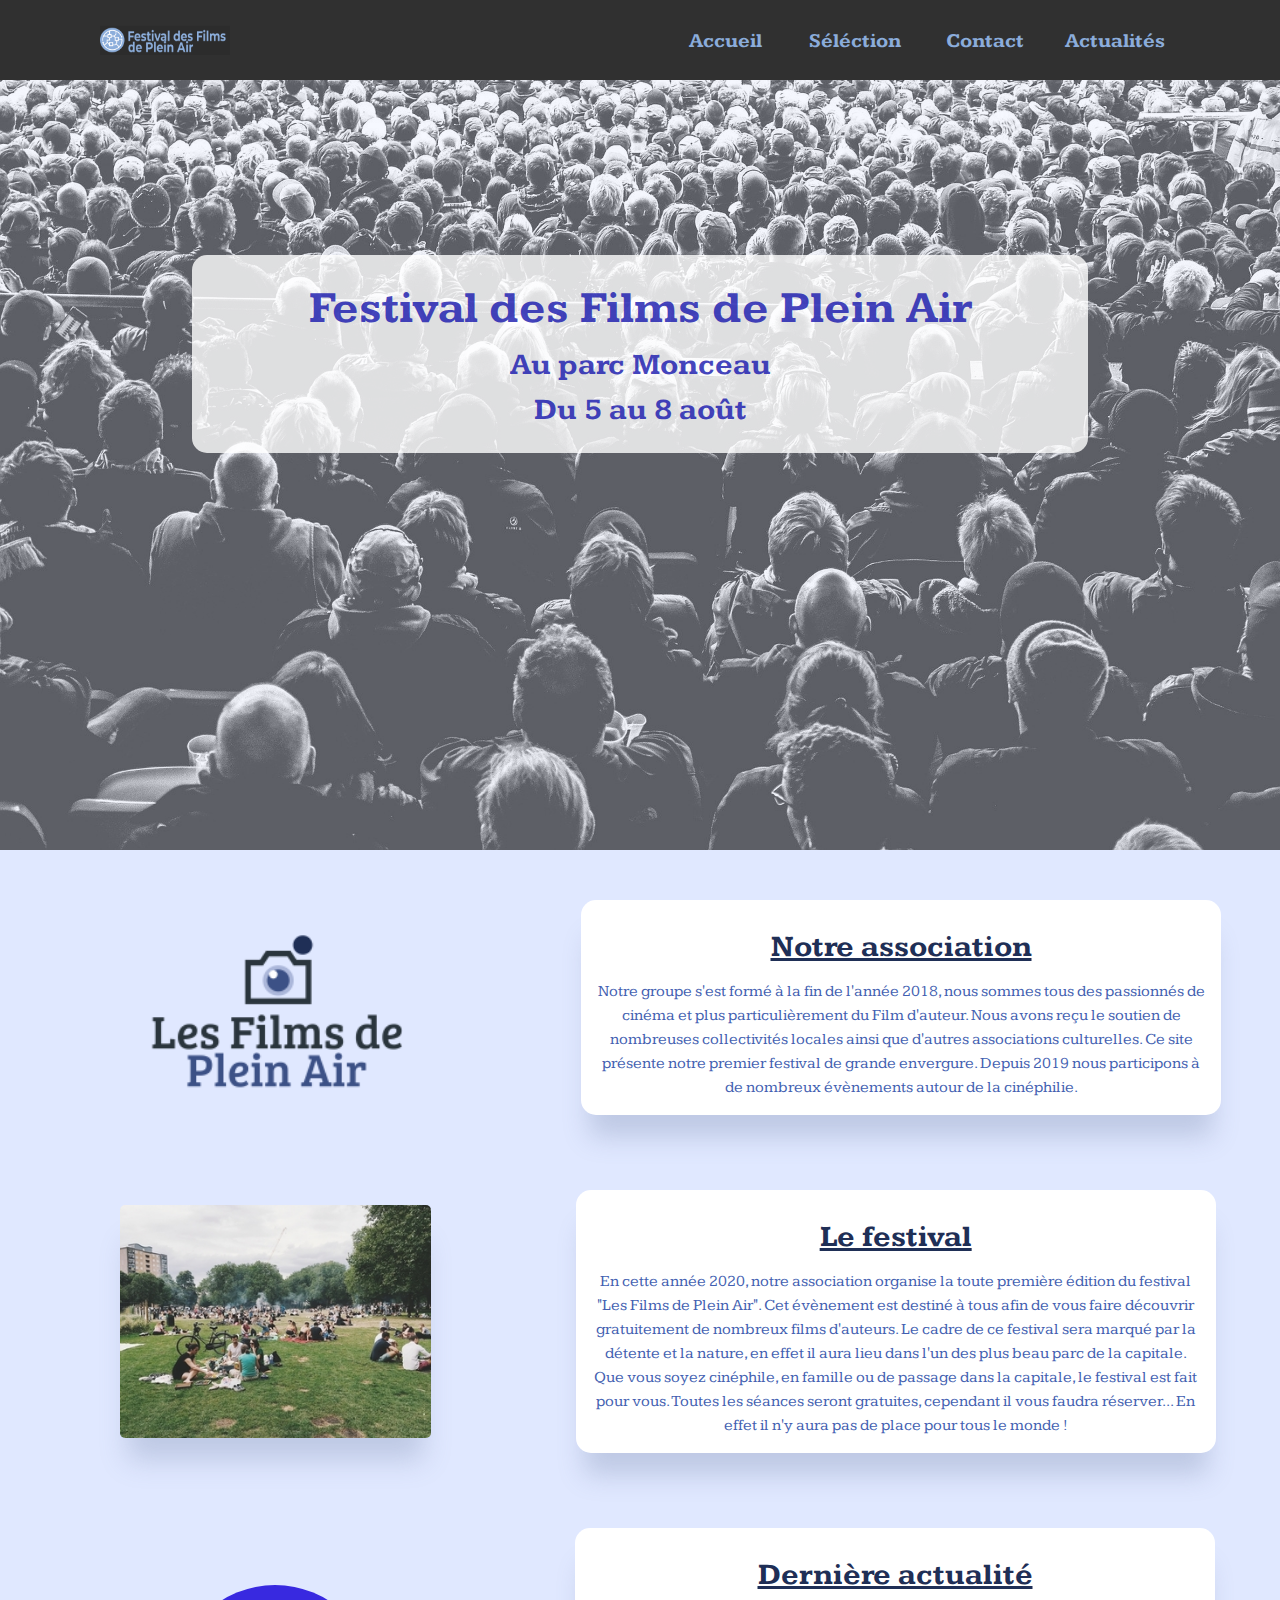
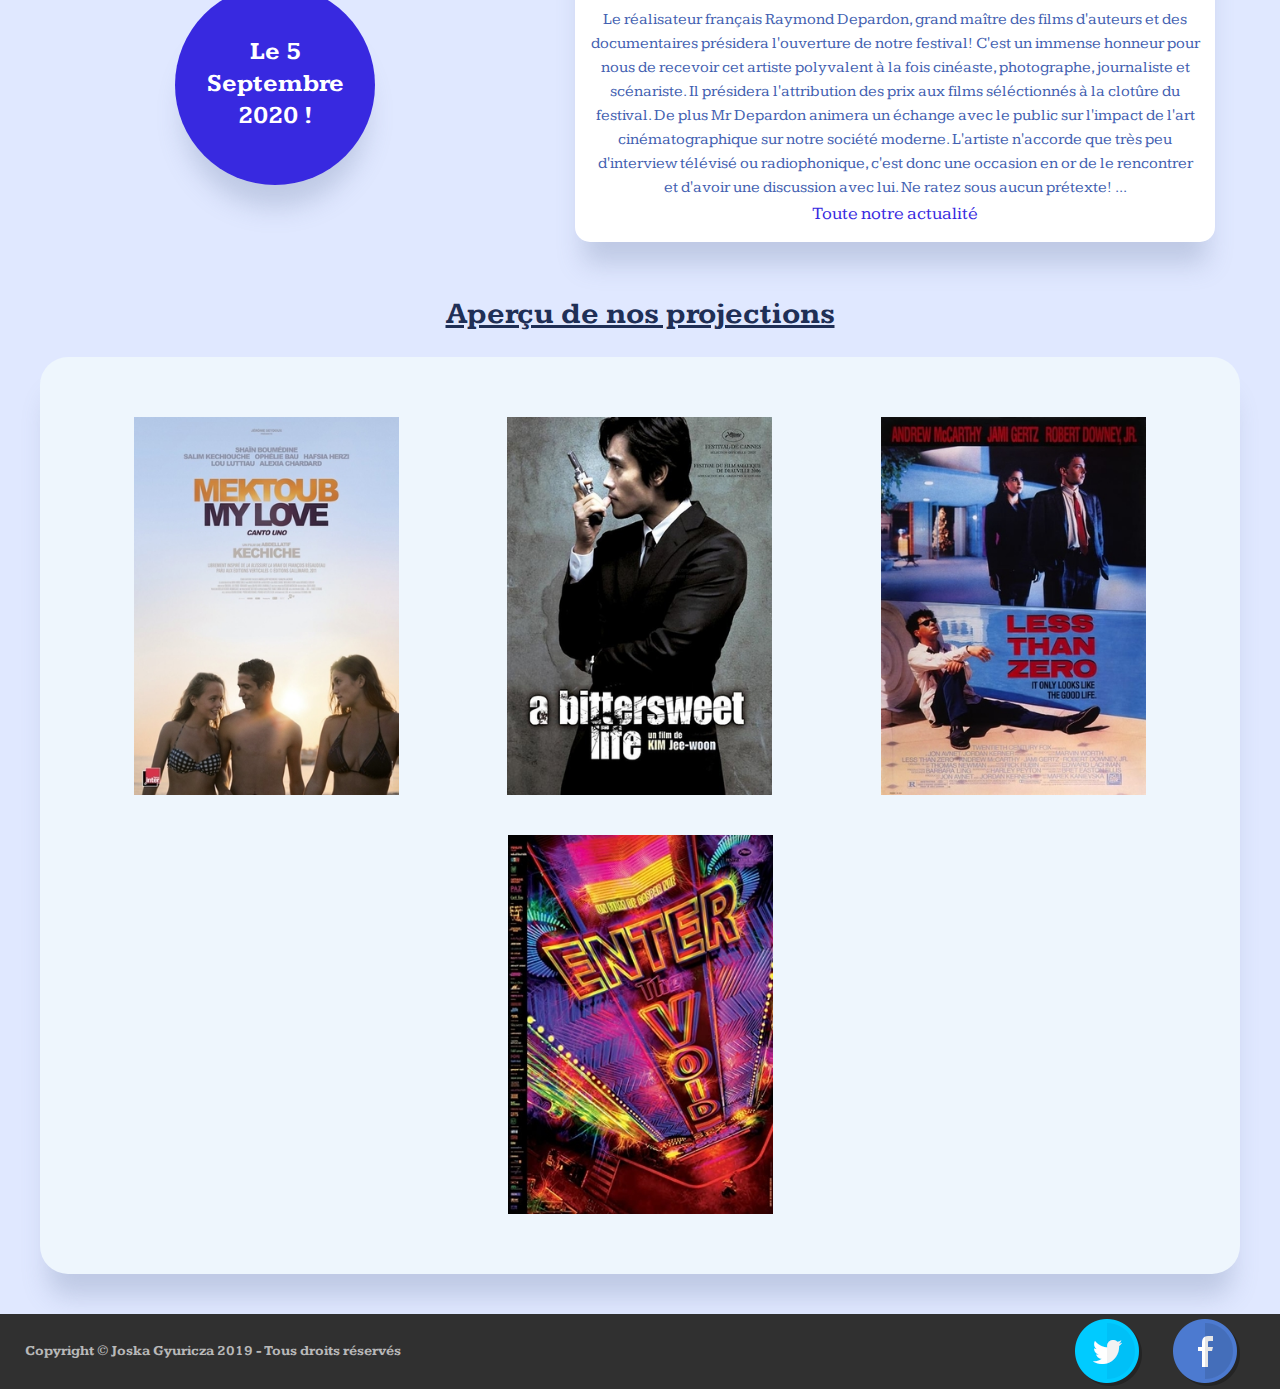
==== commit 7fda2920: "change design" ====
--- a/festival/index.html
+++ b/festival/index.html
@@ -15,7 +15,7 @@
 
 
 
-    <title>festival des Films de Plein air</title>
+    <title>Festival des Films de Plein Air</title>
 </head>
 
 <body>
@@ -42,7 +42,7 @@
     <img class="opacity_picture" src="images/logo/header.jpg" alt="image du festival">
     <div id="insert">
         <h1>Festival des Films de Plein Air</h1>
-        <h2>Au parc Monceau!<br/>Du 5 au 8 août!</h2>
+        <h2>Au parc Monceau<br/>Du 5 au 8 août</h2>
     </div>
 </section>
 
--- a/festival/css/style_mobile.css
+++ b/festival/css/style_mobile.css
@@ -38,6 +38,22 @@
     margin-left: 2px;
 
     transition: 0.5s;
+}
+
+.block-test a{
+    color:hsl(245, 75%, 52%);
+    text-decoration: none;
+    font-weight: 400;
+    border-bottom: 1px solid transparent;
+    font-size: 18px;
+    margin-top: 1px;
+}
+
+.block-test a:hover{
+    border-bottom: 2px solid hsl(245, 75%, 52%) ;
+    font-weight: 700;
+
+    transition:all ease-in-out 0.5s;
 }
 
 .title_page {
@@ -192,7 +208,7 @@
     position: absolute;
     left: 50%;
     transform: translate(-50%, 0);
-    background-color: rgba(255, 255, 255, 0.5);
+    background-color: rgba(255, 255, 255, 0.8);
     border-radius: 15px;
     color: rgba(19, 19, 172, 0.8);
 }
@@ -263,26 +279,19 @@
     margin: 16px auto;
     height: 200px;
     width: 200px;
-    background-color: white;
+    background-color: hsl(245, 75%, 52%);
+
     border-radius: 999px;
     box-shadow: 0 1.875em 1.6em -0.5em hsla(224, 23%, 55%, 0.3);
 }
 
-.circle_actu:hover{
-    background-color: hsl(245, 75%, 52%);
-    transition: 0.3s ease-in-out;
-}
-
-.circle_actu:hover .text{
-    color: white;
-    transition: 0.3s ease-in-out;
-}
+
 
 .text{
     width: 170px;
     margin: 51px auto;
     font-size: 25px;
-    color: hsl(223, 47%, 23%);
+    color: white;
     font-weight: 700;
     line-height: 32px;
 
@@ -340,6 +349,8 @@
     font-size: 15px;
     margin-top: 10px;
     text-align: center;
+    font-family: "Kameron", Memphis, sans-serif;
+    color: hsl(223, 47%, 23%);
 }
 
 .film_poster:hover {
--- a/festival/css/style_tablet.css
+++ b/festival/css/style_tablet.css
@@ -26,7 +26,7 @@
 }
 
 .navbar_collapse {
-    height: 40px;
+    height: 60px;
 }
 
 .navbar_collapse li a {
--- a/festival/css/style_V2.css
+++ b/festival/css/style_V2.css
@@ -171,7 +171,7 @@
  ****************************************************/
 
 .practicle_informations {
-    width: 80%;
+    width: 1100px;
 }
 
 /****************************************************
@@ -210,6 +210,18 @@
 }
 
 .navbar_brand {
-    margin-top: 5px;
+    margin-top: -1px;
     height: initial;
 }
+
+.icon-img{
+    height: 70px;
+    width: auto;
+    margin: 2px auto;
+}
+
+@media screen and (min-width: 1700px) {
+    input{
+        width: 380px;
+    }
+}
